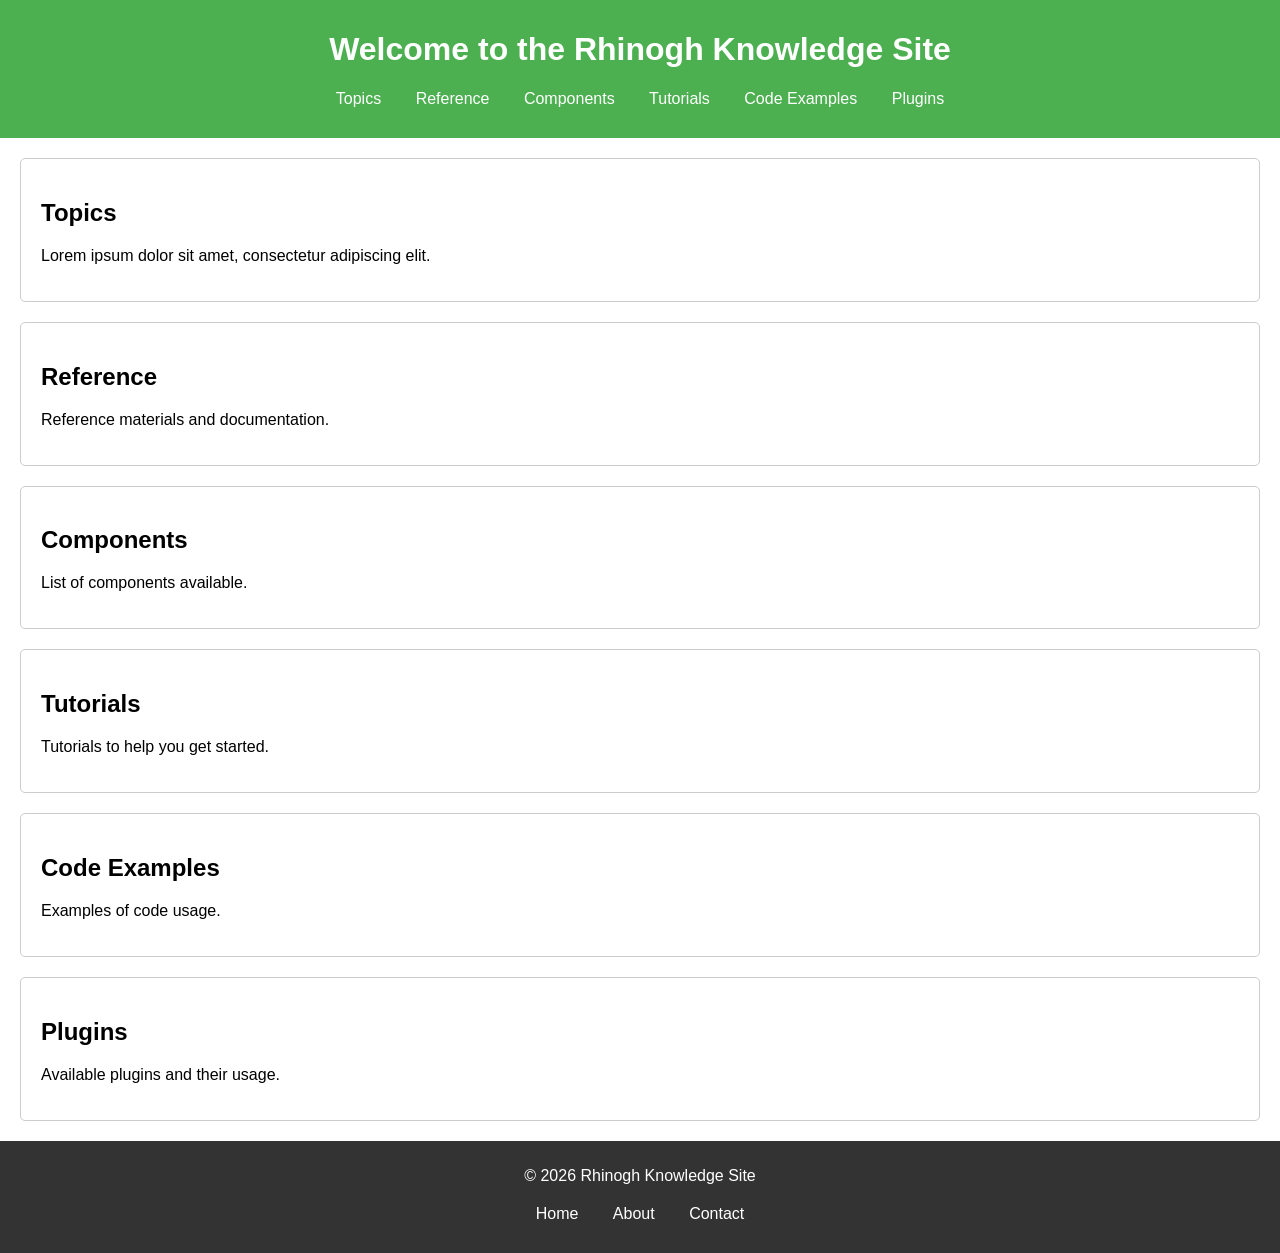
==== rhinogh-knowledge-site.html @ 99ea86c6 "Create rhinogh-knowledge-site.html with full content" ====
<!DOCTYPE html>
<html lang="en">
<head>
    <meta charset="UTF-8">
    <meta name="viewport" content="width=device-width, initial-scale=1.0">
    <title>Rhinogh Knowledge Site</title>
    <style>
        body { font-family: Arial, sans-serif; margin: 0; padding: 0; }
        header { background: #4CAF50; color: white; padding: 10px 0; text-align: center; }
        nav { margin: 20px 0; }
        nav a { margin: 0 15px; color: #fff; text-decoration: none; }
        section { margin: 20px; padding: 20px; border: 1px solid #ccc; border-radius: 5px; }
        footer { background: #333; color: white; text-align: center; padding: 10px 0; position: relative; }
    </style>
</head>
<body>
    <header>
        <h1>Welcome to the Rhinogh Knowledge Site</h1>
        <nav>
            <a href="#topics">Topics</a>
            <a href="#reference">Reference</a>
            <a href="#components">Components</a>
            <a href="#tutorials">Tutorials</a>
            <a href="#code-examples">Code Examples</a>
            <a href="#plugins">Plugins</a>
        </nav>
    </header>
    <section id="topics">
        <h2>Topics</h2>
        <p>Lorem ipsum dolor sit amet, consectetur adipiscing elit.</p>
    </section>
    <section id="reference">
        <h2>Reference</h2>
        <p>Reference materials and documentation.</p>
    </section>
    <section id="components">
        <h2>Components</h2>
        <p>List of components available.</p>
    </section>
    <section id="tutorials">
        <h2>Tutorials</h2>
        <p>Tutorials to help you get started.</p>
    </section>
    <section id="code-examples">
        <h2>Code Examples</h2>
        <p>Examples of code usage.</p>
    </section>
    <section id="plugins">
        <h2>Plugins</h2>
        <p>Available plugins and their usage.</p>
    </section>
    <footer>
        <p>&copy; 2026 Rhinogh Knowledge Site</p>
        <nav>
            <a href="#">Home</a>
            <a href="#">About</a>
            <a href="#">Contact</a>
        </nav>
    </footer>
</body>
</html>
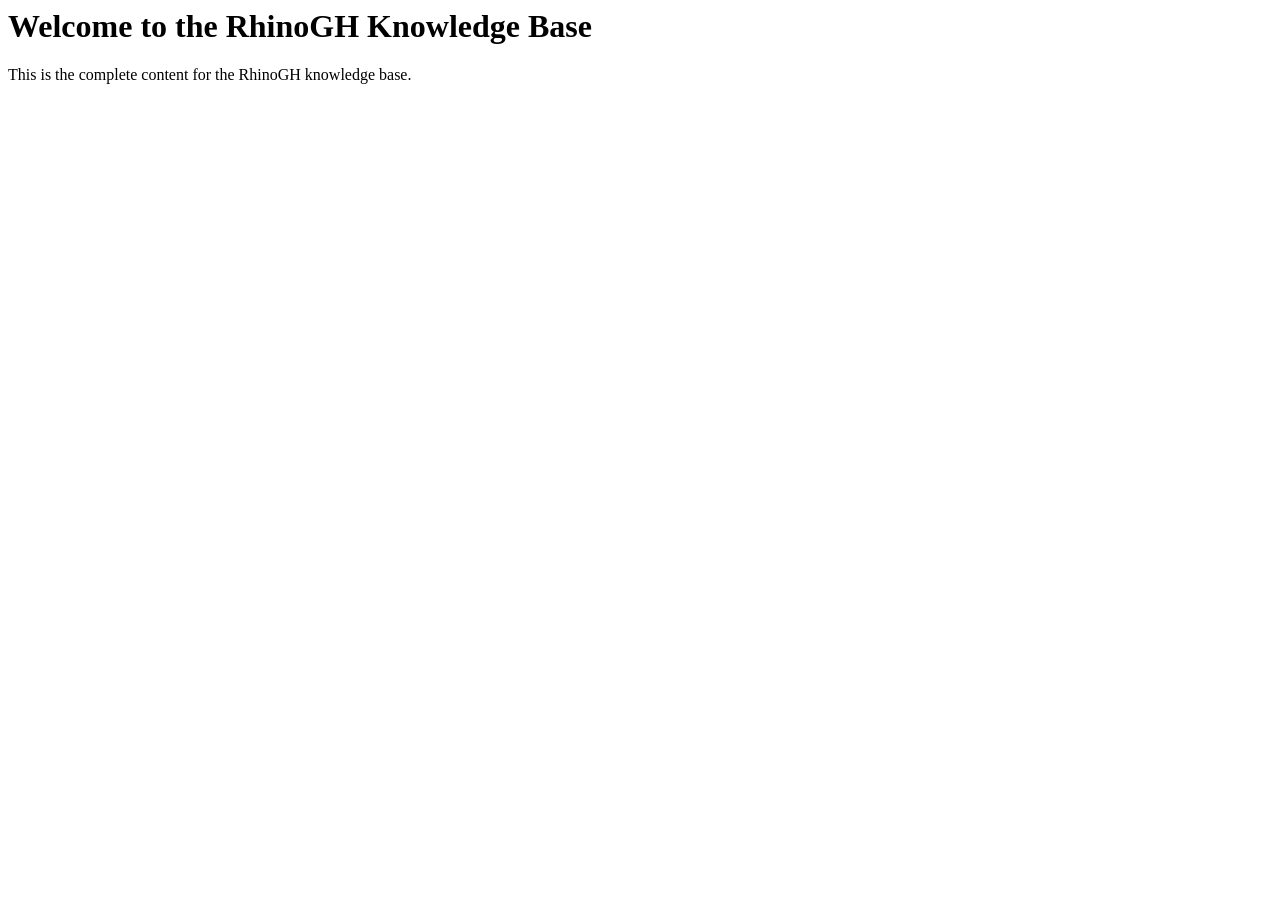
==== commit 976f394a: "Updated rhinogh-knowledge-site.html with complete RhinoGH knowledge base content." ====
--- a/rhinogh-knowledge-site.html
+++ b/rhinogh-knowledge-site.html
@@ -1,61 +1,10 @@
-<!DOCTYPE html>
-<html lang="en">
+<html>
 <head>
-    <meta charset="UTF-8">
-    <meta name="viewport" content="width=device-width, initial-scale=1.0">
-    <title>Rhinogh Knowledge Site</title>
-    <style>
-        body { font-family: Arial, sans-serif; margin: 0; padding: 0; }
-        header { background: #4CAF50; color: white; padding: 10px 0; text-align: center; }
-        nav { margin: 20px 0; }
-        nav a { margin: 0 15px; color: #fff; text-decoration: none; }
-        section { margin: 20px; padding: 20px; border: 1px solid #ccc; border-radius: 5px; }
-        footer { background: #333; color: white; text-align: center; padding: 10px 0; position: relative; }
-    </style>
+    <title>RhinoGH Knowledge Base</title>
 </head>
 <body>
-    <header>
-        <h1>Welcome to the Rhinogh Knowledge Site</h1>
-        <nav>
-            <a href="#topics">Topics</a>
-            <a href="#reference">Reference</a>
-            <a href="#components">Components</a>
-            <a href="#tutorials">Tutorials</a>
-            <a href="#code-examples">Code Examples</a>
-            <a href="#plugins">Plugins</a>
-        </nav>
-    </header>
-    <section id="topics">
-        <h2>Topics</h2>
-        <p>Lorem ipsum dolor sit amet, consectetur adipiscing elit.</p>
-    </section>
-    <section id="reference">
-        <h2>Reference</h2>
-        <p>Reference materials and documentation.</p>
-    </section>
-    <section id="components">
-        <h2>Components</h2>
-        <p>List of components available.</p>
-    </section>
-    <section id="tutorials">
-        <h2>Tutorials</h2>
-        <p>Tutorials to help you get started.</p>
-    </section>
-    <section id="code-examples">
-        <h2>Code Examples</h2>
-        <p>Examples of code usage.</p>
-    </section>
-    <section id="plugins">
-        <h2>Plugins</h2>
-        <p>Available plugins and their usage.</p>
-    </section>
-    <footer>
-        <p>&copy; 2026 Rhinogh Knowledge Site</p>
-        <nav>
-            <a href="#">Home</a>
-            <a href="#">About</a>
-            <a href="#">Contact</a>
-        </nav>
-    </footer>
+    <h1>Welcome to the RhinoGH Knowledge Base</h1>
+    <p>This is the complete content for the RhinoGH knowledge base.</p>
+    <!-- More HTML content goes here -->
 </body>
 </html>
